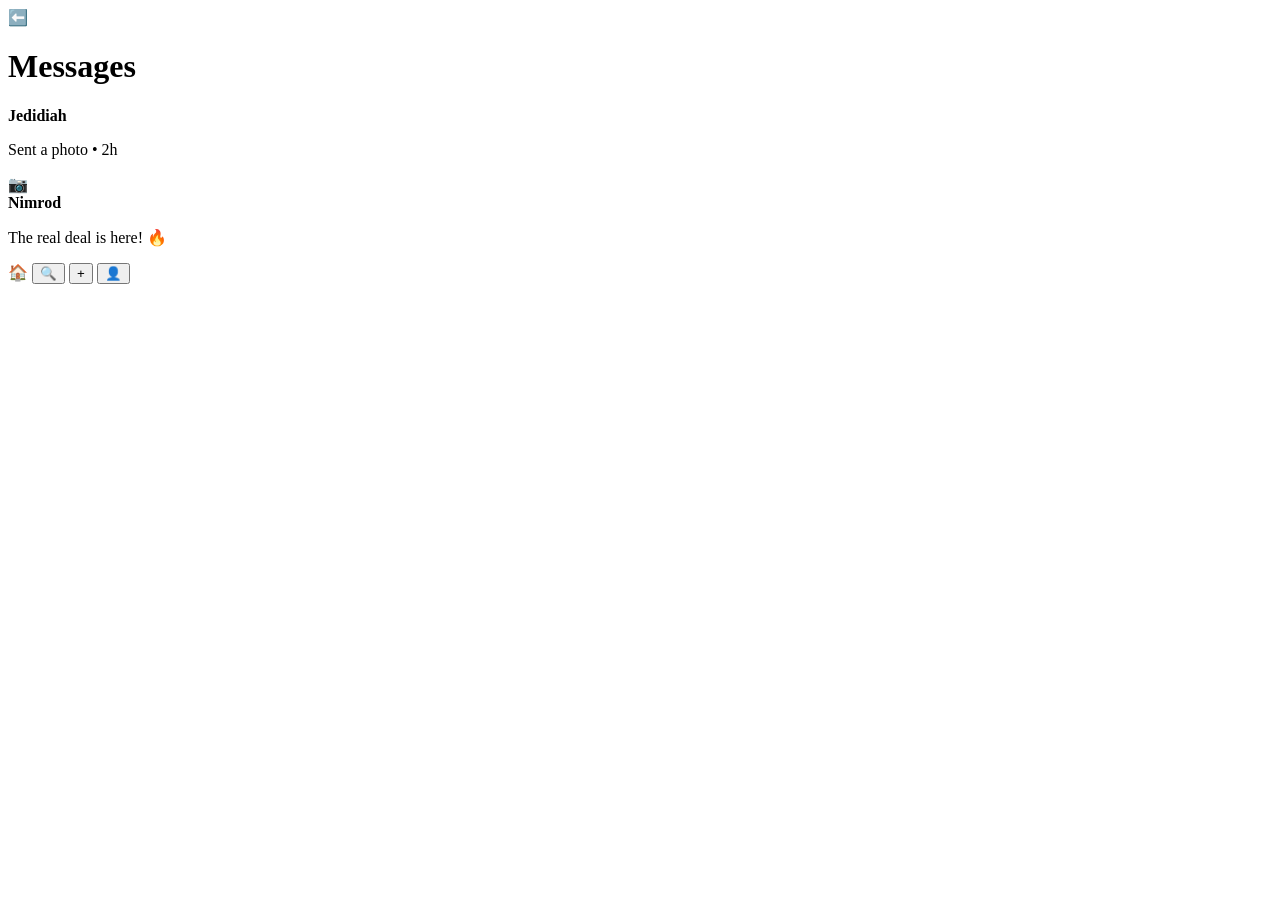
==== message.html @ 17d0b6cb "Create message.html" ====
<!DOCTYPE html>
<html>
<head>
    <title>Messages - The Real Deal</title>
    <link rel="stylesheet" href="style.css">
</head>
<body>

    <header class="top-nav">
        <a href="index.html" style="text-decoration: none; color: black;">⬅️</a>
        <h1 class="logo">Messages</h1>
        <div></div> </header>

    <main class="message-list">
        <div class="chat-item">
            <div class="avatar"></div>
            <div class="chat-info">
                <strong>Jedidiah</strong>
                <p>Sent a photo • 2h</p>
            </div>
            <span class="camera-icon">📷</span>
        </div>

        <div class="chat-item">
            <div class="avatar" style="background: #ffcc00;"></div>
            <div class="chat-info">
                <strong>Nimrod</strong>
                <p>The real deal is here! 🔥</p>
            </div>
            <span class="unread-dot"></span>
        </div>
    </main>

    <nav class="bottom-nav">
        <a href="index.html" style="text-decoration:none">🏠</a>
        <button>🔍</button>
        <button class="add-btn">+</button>
        <button>👤</button>
    </nav>

</body>
</html>
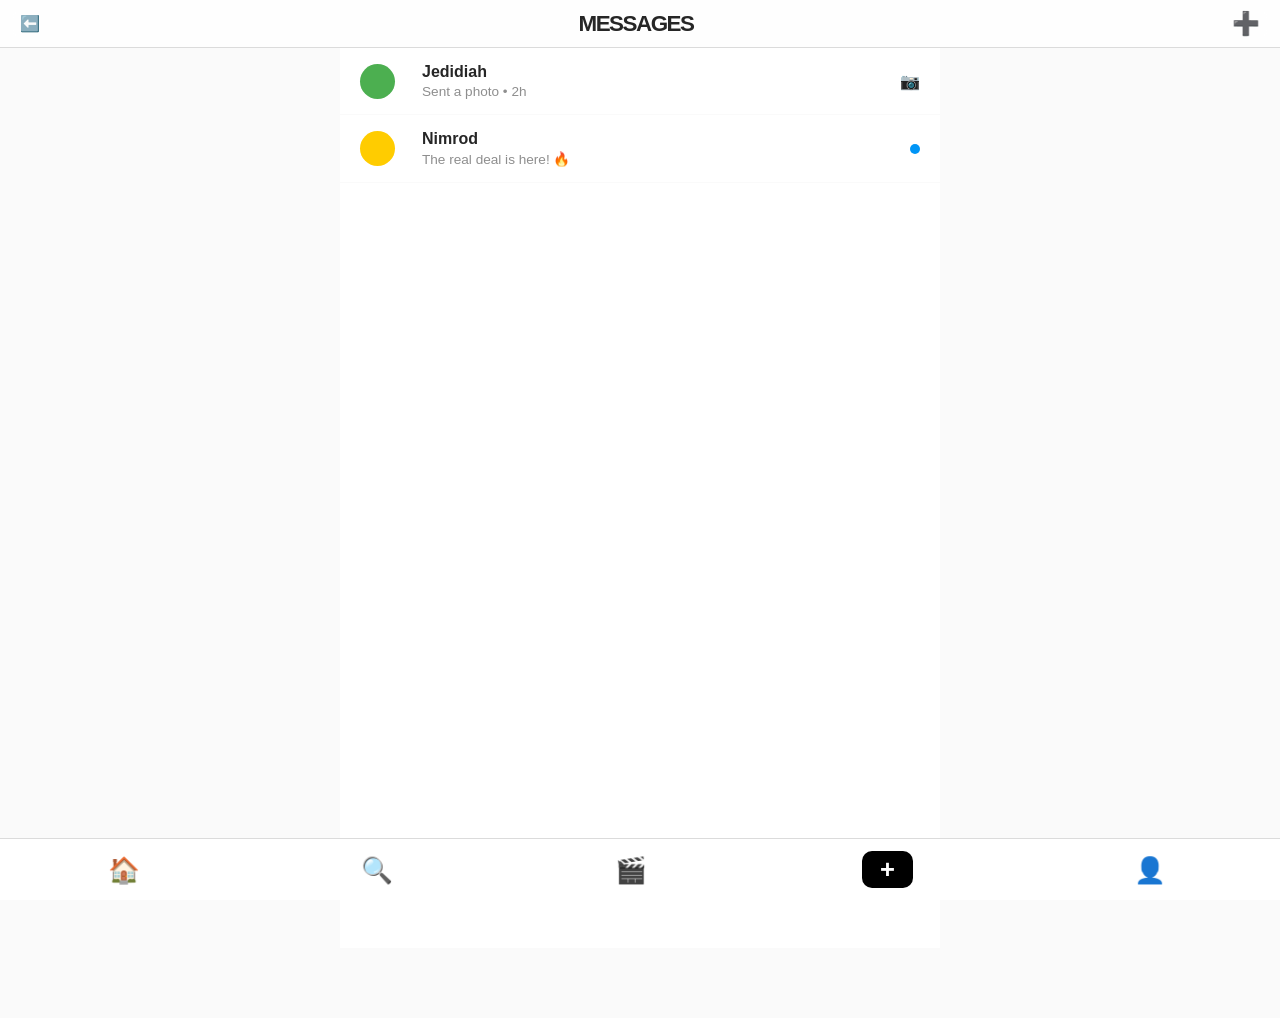
==== commit 9167a925: "Update message.html" ====
--- a/message.html
+++ b/message.html
@@ -1,6 +1,8 @@
 <!DOCTYPE html>
-<html>
+<html lang="en">
 <head>
+    <meta charset="UTF-8">
+    <meta name="viewport" content="width=device-width, initial-scale=1.0">
     <title>Messages - The Real Deal</title>
     <link rel="stylesheet" href="style.css">
 </head>
@@ -9,11 +11,12 @@
     <header class="top-nav">
         <a href="index.html" style="text-decoration: none; color: black;">⬅️</a>
         <h1 class="logo">Messages</h1>
-        <div></div> </header>
+        <div class="icons">➕</div>
+    </header>
 
     <main class="message-list">
         <div class="chat-item">
-            <div class="avatar"></div>
+            <div class="avatar" style="background: #4caf50;"></div>
             <div class="chat-info">
                 <strong>Jedidiah</strong>
                 <p>Sent a photo • 2h</p>
@@ -32,8 +35,9 @@
     </main>
 
     <nav class="bottom-nav">
-        <a href="index.html" style="text-decoration:none">🏠</a>
+        <a href="index.html">🏠</a>
         <button>🔍</button>
+        <a href="reels.html">🎬</a>
         <button class="add-btn">+</button>
         <button>👤</button>
     </nav>
--- a/style.css
+++ b/style.css
@@ -0,0 +1,184 @@
+/* --- THE REAL DEAL: FULL APP STYLES --- */
+
+/* 1. Global Reset & Theme */
+* {
+    box-sizing: border-box;
+}
+
+body {
+    font-family: -apple-system, BlinkMacSystemFont, "Segoe UI", Roboto, Helvetica, Arial, sans-serif;
+    margin: 0;
+    background-color: #fafafa;
+    color: #262626;
+    padding-bottom: 70px; /* Space for bottom navigation */
+}
+
+/* 2. Top Navigation Bar */
+.top-nav {
+    display: flex;
+    justify-content: space-between;
+    align-items: center;
+    padding: 10px 20px;
+    background: rgba(255, 255, 255, 0.8);
+    backdrop-filter: blur(10px); /* Glass effect */
+    border-bottom: 1px solid #dbdbdb;
+    position: sticky;
+    top: 0;
+    z-index: 100;
+}
+
+.logo {
+    font-family: 'Arial Black', sans-serif;
+    font-size: 1.4rem;
+    letter-spacing: -1.5px;
+    text-transform: uppercase;
+    margin: 0;
+}
+
+.icons {
+    display: flex;
+    gap: 20px;
+    font-size: 1.4rem;
+}
+
+/* 3. The Feed & Post Cards */
+.feed {
+    padding: 10px 0;
+    max-width: 600px;
+    margin: 0 auto;
+}
+
+.post-card {
+    background: white;
+    border: 1px solid #dbdbdb;
+    margin-bottom: 20px;
+    border-radius: 8px;
+}
+
+.user-info {
+    display: flex;
+    align-items: center;
+    padding: 12px;
+}
+
+.avatar {
+    width: 35px;
+    height: 35px;
+    background: linear-gradient(45deg, #f09433, #e6683c, #dc2743, #cc2366, #bc1888);
+    border-radius: 50%;
+    margin-right: 12px;
+}
+
+.verified-tick {
+    font-size: 0.8rem;
+    margin-left: 6px;
+    color: #1DA1F2;
+    background: #e1f5fe;
+    border-radius: 50%;
+    padding: 2px;
+}
+
+.post-image {
+    width: 100%;
+    aspect-ratio: 1 / 1; /* Keeps images perfectly square */
+    background-color: #efefef;
+    display: flex;
+    align-items: center;
+    justify-content: center;
+    font-size: 3rem;
+}
+
+.interactions {
+    padding: 12px;
+    display: flex;
+    gap: 15px;
+    font-size: 1.5rem;
+}
+
+.caption {
+    padding: 0 12px 12px;
+    font-size: 0.95rem;
+    line-height: 1.4;
+}
+
+/* 4. Message Page Specific Styles */
+.message-list {
+    max-width: 600px;
+    margin: 0 auto;
+    background: white;
+    min-height: 100vh;
+}
+
+.chat-item {
+    display: flex;
+    align-items: center;
+    padding: 15px 20px;
+    border-bottom: 1px solid #fafafa;
+    transition: background 0.2s;
+}
+
+.chat-item:active {
+    background: #efefef;
+}
+
+.chat-info {
+    flex-grow: 1;
+    margin-left: 15px;
+}
+
+.chat-info strong {
+    display: block;
+    font-size: 1rem;
+}
+
+.chat-info p {
+    margin: 3px 0 0;
+    font-size: 0.85rem;
+    color: #8e8e8e;
+}
+
+.unread-dot {
+    width: 10px;
+    height: 10px;
+    background-color: #0095f6;
+    border-radius: 50%;
+}
+
+/* 5. Bottom Navigation Bar */
+.bottom-nav {
+    position: fixed;
+    bottom: 0;
+    width: 100%;
+    background: white;
+    border-top: 1px solid #dbdbdb;
+    display: flex;
+    justify-content: space-around;
+    align-items: center;
+    padding: 12px 0;
+    z-index: 100;
+}
+
+.bottom-nav a, .bottom-nav button {
+    background: none;
+    border: none;
+    font-size: 1.6rem;
+    cursor: pointer;
+    text-decoration: none;
+    color: black;
+}
+
+.add-btn {
+    background: black !important;
+    color: white !important;
+    padding: 4px 18px !important;
+    border-radius: 10px !important;
+    font-weight: bold;
+}
+
+/* 6. Responsive Tweaks */
+@media (min-width: 768px) {
+    .post-card {
+        border-radius: 12px;
+        margin-top: 20px;
+    }
+}
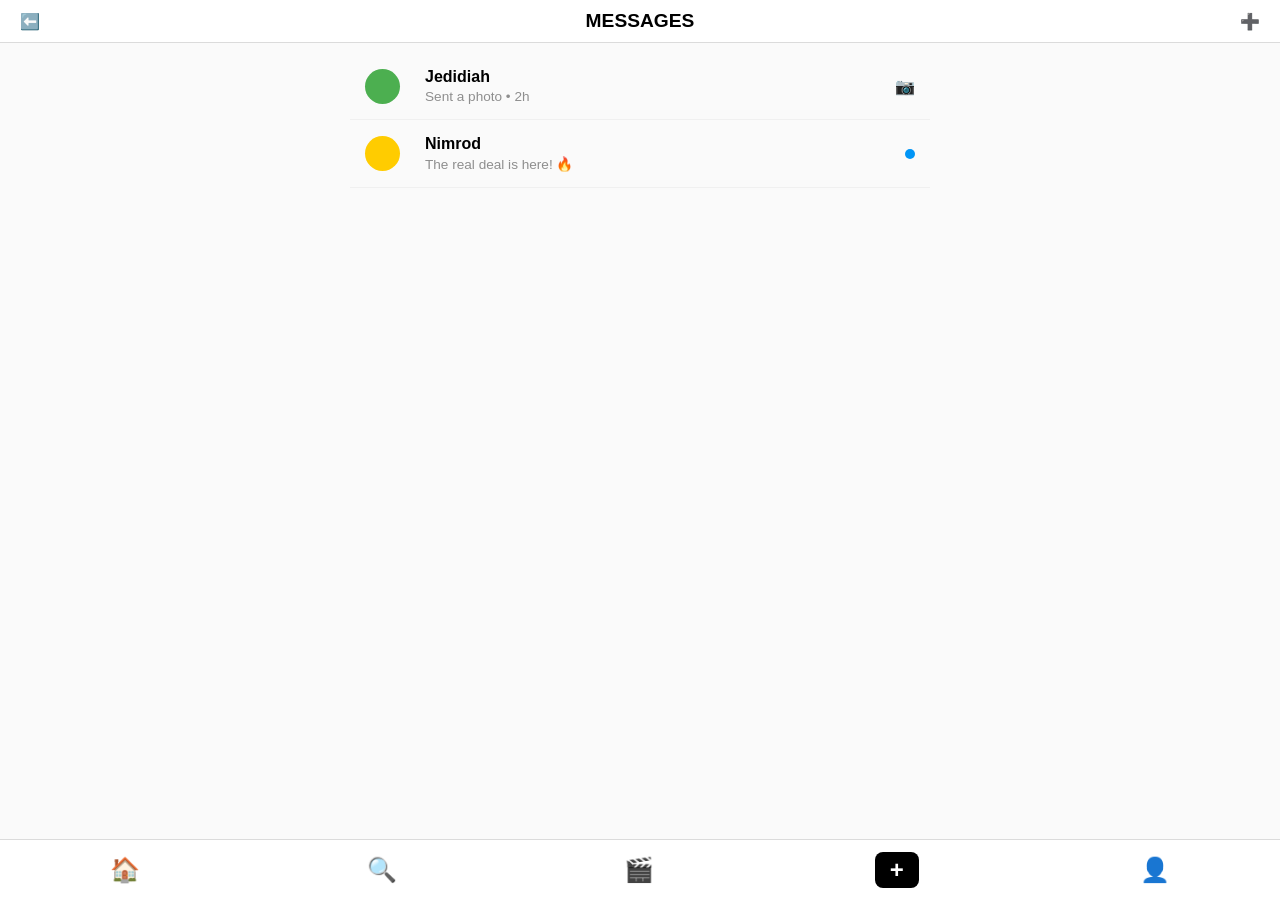
==== commit c26a9b74: "Update message.html" ====
--- a/message.html
+++ b/message.html
@@ -23,7 +23,6 @@
             </div>
             <span class="camera-icon">📷</span>
         </div>
-
         <div class="chat-item">
             <div class="avatar" style="background: #ffcc00;"></div>
             <div class="chat-info">
@@ -39,7 +38,7 @@
         <button>🔍</button>
         <a href="reels.html">🎬</a>
         <button class="add-btn">+</button>
-        <button>👤</button>
+        <a href="signin.html">👤</a>
     </nav>
 
 </body>
--- a/style.css
+++ b/style.css
@@ -1,184 +1,72 @@
-/* --- THE REAL DEAL: FULL APP STYLES --- */
+/* GLOBAL SETTINGS */
+* { box-sizing: border-box; -webkit-tap-highlight-color: transparent; }
 
-/* 1. Global Reset & Theme */
-* {
-    box-sizing: border-box;
+body {
+    font-family: -apple-system, sans-serif;
+    margin: 0;
+    background-color: #fafafa;
+    padding-bottom: 70px;
 }
 
-body {
-    font-family: -apple-system, BlinkMacSystemFont, "Segoe UI", Roboto, Helvetica, Arial, sans-serif;
-    margin: 0;
-    background-color: #fafafa;
-    color: #262626;
-    padding-bottom: 70px; /* Space for bottom navigation */
+/* NAVIGATION */
+.top-nav {
+    display: flex; justify-content: space-between; align-items: center;
+    padding: 10px 20px; background: rgba(255, 255, 255, 0.9);
+    backdrop-filter: blur(10px); border-bottom: 1px solid #dbdbdb;
+    position: sticky; top: 0; z-index: 1000;
 }
 
-/* 2. Top Navigation Bar */
-.top-nav {
-    display: flex;
-    justify-content: space-between;
-    align-items: center;
-    padding: 10px 20px;
-    background: rgba(255, 255, 255, 0.8);
-    backdrop-filter: blur(10px); /* Glass effect */
-    border-bottom: 1px solid #dbdbdb;
-    position: sticky;
-    top: 0;
-    z-index: 100;
+.logo { font-family: 'Arial Black', sans-serif; font-size: 1.2rem; text-transform: uppercase; margin: 0; }
+
+.bottom-nav {
+    position: fixed; bottom: 0; width: 100%; background: white;
+    display: flex; justify-content: space-around; align-items: center;
+    padding: 12px 0; border-top: 1px solid #dbdbdb; z-index: 1000;
 }
 
-.logo {
-    font-family: 'Arial Black', sans-serif;
-    font-size: 1.4rem;
-    letter-spacing: -1.5px;
-    text-transform: uppercase;
-    margin: 0;
-}
+.bottom-nav a, .bottom-nav button { text-decoration: none; color: black; font-size: 1.5rem; background: none; border: none; cursor: pointer; }
 
-.icons {
-    display: flex;
-    gap: 20px;
-    font-size: 1.4rem;
-}
+.add-btn { background: black !important; color: white !important; padding: 4px 15px !important; border-radius: 8px !important; font-weight: bold; }
 
-/* 3. The Feed & Post Cards */
-.feed {
-    padding: 10px 0;
-    max-width: 600px;
-    margin: 0 auto;
-}
+/* FEED & POSTS */
+.feed { max-width: 500px; margin: auto; padding: 10px; }
 
-.post-card {
-    background: white;
-    border: 1px solid #dbdbdb;
-    margin-bottom: 20px;
-    border-radius: 8px;
-}
+.post-card { background: white; border: 1px solid #dbdbdb; margin-bottom: 15px; border-radius: 8px; overflow: hidden; }
 
-.user-info {
-    display: flex;
-    align-items: center;
-    padding: 12px;
-}
+.user-info { display: flex; align-items: center; padding: 10px; }
 
-.avatar {
-    width: 35px;
-    height: 35px;
-    background: linear-gradient(45deg, #f09433, #e6683c, #dc2743, #cc2366, #bc1888);
-    border-radius: 50%;
-    margin-right: 12px;
-}
+.avatar { width: 35px; height: 35px; background: #ddd; border-radius: 50%; margin-right: 10px; }
 
-.verified-tick {
-    font-size: 0.8rem;
-    margin-left: 6px;
-    color: #1DA1F2;
-    background: #e1f5fe;
-    border-radius: 50%;
-    padding: 2px;
-}
+.verified-tick { font-size: 0.7rem; color: #1da1f2; background: #e1f5fe; border-radius: 50%; padding: 2px; margin-left: 5px; }
 
-.post-image {
-    width: 100%;
-    aspect-ratio: 1 / 1; /* Keeps images perfectly square */
-    background-color: #efefef;
-    display: flex;
-    align-items: center;
-    justify-content: center;
-    font-size: 3rem;
-}
+.post-image { width: 100%; aspect-ratio: 1/1; background: #eee; display: flex; align-items: center; justify-content: center; color: #999; }
 
-.interactions {
-    padding: 12px;
-    display: flex;
-    gap: 15px;
-    font-size: 1.5rem;
-}
+.interactions { padding: 10px; display: flex; gap: 15px; font-size: 1.4rem; }
 
-.caption {
-    padding: 0 12px 12px;
-    font-size: 0.95rem;
-    line-height: 1.4;
-}
+.caption { padding: 0 10px 10px; font-size: 0.9rem; }
 
-/* 4. Message Page Specific Styles */
-.message-list {
-    max-width: 600px;
-    margin: 0 auto;
-    background: white;
-    min-height: 100vh;
-}
+/* MESSAGES */
+.message-list { padding: 10px; max-width: 600px; margin: auto; }
 
-.chat-item {
-    display: flex;
-    align-items: center;
-    padding: 15px 20px;
-    border-bottom: 1px solid #fafafa;
-    transition: background 0.2s;
-}
+.chat-item { display: flex; align-items: center; padding: 15px; border-bottom: 1px solid #f0f0f0; }
 
-.chat-item:active {
-    background: #efefef;
-}
+.chat-info { flex-grow: 1; margin-left: 15px; }
 
-.chat-info {
-    flex-grow: 1;
-    margin-left: 15px;
-}
+.chat-info p { margin: 3px 0 0; color: #8e8e8e; font-size: 0.85rem; }
 
-.chat-info strong {
-    display: block;
-    font-size: 1rem;
-}
+.unread-dot { width: 10px; height: 10px; background: #0095f6; border-radius: 50%; }
 
-.chat-info p {
-    margin: 3px 0 0;
-    font-size: 0.85rem;
-    color: #8e8e8e;
-}
+/* REELS (SNAP SCROLL) */
+.reels-body { background: black; }
 
-.unread-dot {
-    width: 10px;
-    height: 10px;
-    background-color: #0095f6;
-    border-radius: 50%;
-}
+.reels-container { height: 100vh; overflow-y: scroll; scroll-snap-type: y mandatory; }
 
-/* 5. Bottom Navigation Bar */
-.bottom-nav {
-    position: fixed;
-    bottom: 0;
-    width: 100%;
-    background: white;
-    border-top: 1px solid #dbdbdb;
-    display: flex;
-    justify-content: space-around;
-    align-items: center;
-    padding: 12px 0;
-    z-index: 100;
-}
+.reel { height: 100vh; width: 100%; scroll-snap-align: start; position: relative; }
 
-.bottom-nav a, .bottom-nav button {
-    background: none;
-    border: none;
-    font-size: 1.6rem;
-    cursor: pointer;
-    text-decoration: none;
-    color: black;
-}
+.video-placeholder { width: 100%; height: 100%; display: flex; align-items: center; justify-content: center; color: #555; font-size: 1.2rem; }
 
-.add-btn {
-    background: black !important;
-    color: white !important;
-    padding: 4px 18px !important;
-    border-radius: 10px !important;
-    font-weight: bold;
-}
+.reel-overlay { position: absolute; bottom: 85px; left: 0; right: 0; padding: 20px; display: flex; justify-content: space-between; align-items: flex-end; color: white; background: linear-gradient(transparent, rgba(0,0,0,0.7)); }
 
-/* 6. Responsive Tweaks */
-@media (min-width: 768px) {
-    .post-card {
-        border-radius: 12px;
-        margin-top: 20px;
-    }
-}
+.reel-actions { display: flex; flex-direction: column; gap: 20px; font-size: 1.8rem; }
+
+.dark-nav { background: #000 !important; border-top: 1px solid #333 !important; }
